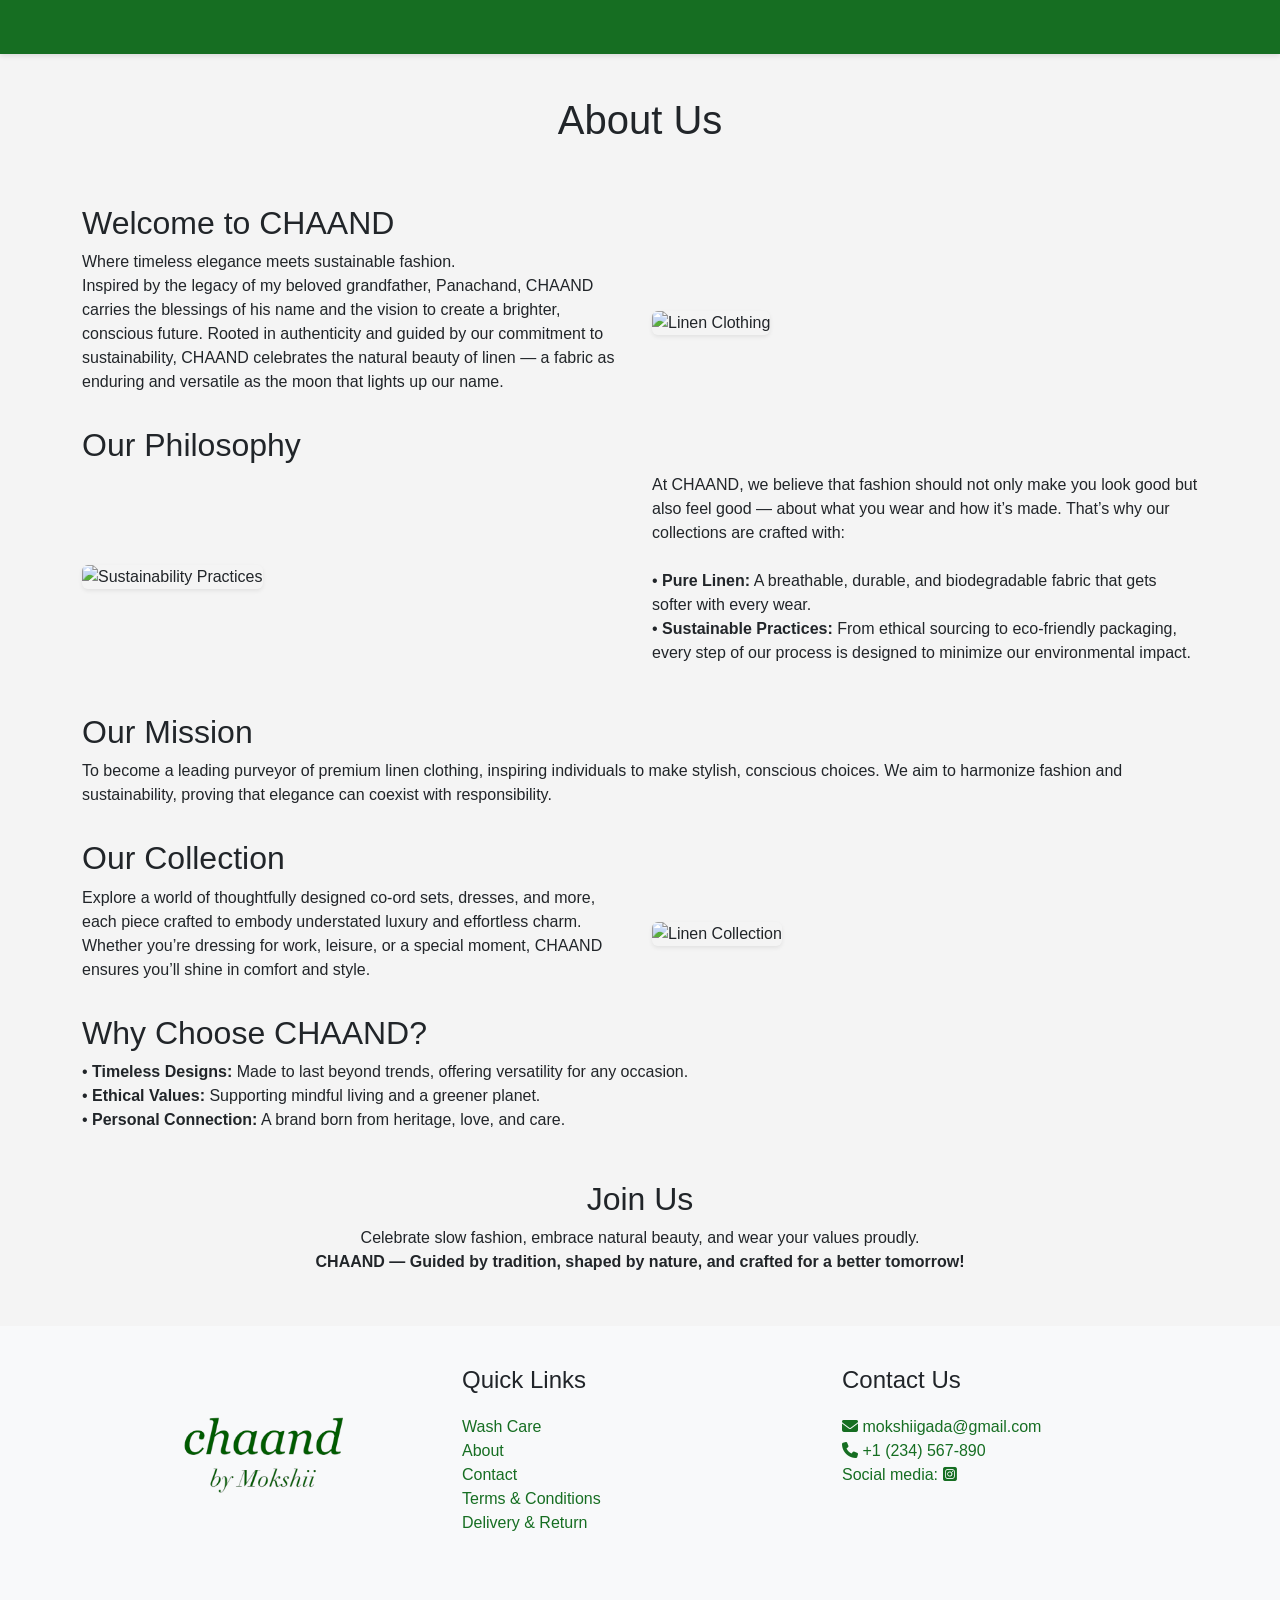
==== about_us.html @ fba2278c "fifteen" ====
<!DOCTYPE html>
<html lang="en">
    <head>
        <meta charset="UTF-8">
        <meta name="viewport" content="width=device-width, initial-scale=1.0">
        <title>Professional Marquee</title>
        <link href="https://stackpath.bootstrapcdn.com/bootstrap/4.5.2/css/bootstrap.min.css" rel="stylesheet">
        <link href="https://cdn.jsdelivr.net/npm/bootstrap@5.3.0/dist/css/bootstrap.min.css" rel="stylesheet">
        <link rel="stylesheet" href="https://cdnjs.cloudflare.com/ajax/libs/font-awesome/6.5.2/css/all.min.css" integrity="sha512-SnH5WK+bZxgPHs44uWIX+LLJAJ9/2PkPKZ5QiAj6Ta86w+fsb2TkcmfRyVX3pBnMFcV7oQPJkl9QevSCWr3W6A==" crossorigin="anonymous" referrerpolicy="no-referrer" />
    <style>
        body {
            margin: 0;
            font-family: 'Arial', sans-serif;
            background-color: #f4f4f4;
        }

        /* Marquee container */
        .marquee-container {
            position: fixed;
            top: 0;
            left: 0;
            width: 100%;
            height: 6vh;
            overflow: hidden;
            background: #166e22; /* Clean white background */
            box-shadow: 0 2px 5px rgba(0, 0, 0, 0.1); /* Subtle shadow for separation */
            display: flex;
            align-items: center;
            justify-content: center;
            z-index: 1000;
        }

        /* Marquee text */
        .marquee-text {
            position: absolute;
            width: 100%;
            text-align: center;
            font-size: 1.3rem;
            font-weight: 500;
            color: #333; /* Neutral, professional color */
            opacity: 0;
            color: #ffffff;
            animation: marquee-animation 8s linear infinite;
            transition: transform 0.3s ease, opacity 0.3s ease;
            display: flex;
            justify-content: center;
            align-items: center;
        }

        /* First marquee animation */
        .marquee-text:nth-child(1) {
            animation-delay: 0s;
        }

        /* Second marquee animation */
        .marquee-text:nth-child(2) {
            animation-delay: 4s;
        }

        /* Fade-in and slide-up animation */
        @keyframes marquee-animation {
            0% { transform: translateY(100%); opacity: 0; }
            15% { transform: translateY(0); opacity: 1; }
            40% { transform: translateY(0); opacity: 1; }
            50% { transform: translateY(-100%); opacity: 0; }
            100% { transform: translateY(-100%); opacity: 0; }
        }

        /* Pause on hover */
        .marquee-container:hover .marquee-text {
            animation-play-state: paused;
        }

        /* Responsive design */
        @media (max-width: 768px) {
            .marquee-text {
                font-size: 1.3rem;
            }
        }

        .footer {
            background-color: #f8f9fa;
            padding: 40px 0;
        }
        .footer h4 {
            margin-bottom: 20px;
        }
        .footer a {
            color: #007bff;
            text-decoration: none;
        }
        .footer a:hover {
            text-decoration: underline;
        }

        .footer a, i, p{
            color: #166e22;
        }
        
        @media(max-width:767px){   
            .footer{
                display: flex;
                align-items: center;
                /* justify-content: center; */
                text-align: center;
            }
        }

        .tnc-h{
            color: #166e22;
        }

    
        /* .about-sub-h{
            color: #166e22;
        } */



    </style>
</head>
<body>
    <!-- Marquee container -->
    <div class="marquee-container">
        <div class="marquee-text">| Linen your way |</div>
        <div class="marquee-text">| Sustainable | Handcrafted | Timeless luxury |</div>
    </div>
    
    <!-- <div style="height: 80vh; width: 100%;"></div> -->























    <main class="container-fluid my-5">
    <section class="container">

        <h1 class="text-center py-5 tncc">About Us</h1>

        <section class="mb-4 py-1">
            <h2 class="about-sub-h">Welcome to CHAAND</h2>
            <div class="row align-items-center">
                <div class="col-md-6">
                    <div>Where timeless elegance meets sustainable fashion.</div>
                    <div>Inspired by the legacy of my beloved grandfather, Panachand, CHAAND carries the blessings of his name and the vision to create a brighter, conscious future. Rooted in authenticity and guided by our commitment to sustainability, CHAAND celebrates the natural beauty of linen — a fabric as enduring and versatile as the moon that lights up our name.</div>
                </div>
                <div class="col-md-6">
                    <img src="images/footer_log.png" alt="Linen Clothing" class="img-fluid rounded shadow-sm">
                </div>
            </div>
        </section>

        <section class="mb-4 py-1">
            <h2 class="about-sub-h">Our Philosophy</h2>
            <div class="row align-items-center">
                <div class="col-md-6 order-md-2">
                    <div>At CHAAND, we believe that fashion should not only make you look good but also feel good — about what you wear and how it’s made. That’s why our collections are crafted with:</div>
                    <ul class="list-unstyled tnc"><br>
                        <li>&bull; <strong>Pure Linen:</strong> A breathable, durable, and biodegradable fabric that gets softer with every wear.</li>
                        <li>&bull; <strong>Sustainable Practices:</strong> From ethical sourcing to eco-friendly packaging, every step of our process is designed to minimize our environmental impact.</li>
                    </ul>
                </div>
                <div class="col-md-6 order-md-1">
                    <img src="images/footer_lgo.png" alt="Sustainability Practices" class="img-fluid rounded shadow-sm">
                </div>
            </div>
        </section>

        <section class="mb-4 py-1">
            <h2 class="about-sub-h">Our Mission</h2>
            <div>To become a leading purveyor of premium linen clothing, inspiring individuals to make stylish, conscious choices. We aim to harmonize fashion and sustainability, proving that elegance can coexist with responsibility.</div>
        </section>

        <section class="mb-4 py-1">
            <h2 class="about-sub-h">Our Collection</h2>
            <div class="row align-items-center">
                <div class="col-md-6">
                    <div>Explore a world of thoughtfully designed co-ord sets, dresses, and more, each piece crafted to embody understated luxury and effortless charm. Whether you’re dressing for work, leisure, or a special moment, CHAAND ensures you’ll shine in comfort and style.</div>
                </div>
                <div class="col-md-6">
                    <img src="images/footer_ogo.png" alt="Linen Collection" class="img-fluid rounded shadow-sm">
                </div>
            </div>
        </section>

        <section class="mb-4 py-1">
            <h2 class="about-sub-h">Why Choose CHAAND?</h2>
            <ul class="list-unstyled tnc">
                <li>&bull; <strong>Timeless Designs:</strong> Made to last beyond trends, offering versatility for any occasion.</li>
                <li>&bull; <strong>Ethical Values:</strong> Supporting mindful living and a greener planet.</li>
                <li>&bull; <strong>Personal Connection:</strong> A brand born from heritage, love, and care.</li>
            </ul>
        </section>

        <section class="mb-4 py-1 text-center">
            <h2 class="about-sub-h">Join Us</h2>
            <div>Celebrate slow fashion, embrace natural beauty, and wear your values proudly.</div>
            <div class="fw-bold">CHAAND — Guided by tradition, shaped by nature, and crafted for a better tomorrow!</div>
        </section>
    </section>
</main>


    <script src="https://cdn.jsdelivr.net/npm/bootstrap@5.3.0/dist/js/bootstrap.bundle.min.js"></script>






















    <footer class="footer">
        <div class="container">
            <div class="row">
                <!-- Section 1: Logo -->
                <div class="col-md-4 text-center text-md-left mb-4" style="align-self: center;">
                    <img src="images/footer_logo.png" alt="Brand Logo" class="img-fluid" style="max-width: 200px; align-items:center ; ">
                    <!-- <p>Linen your way</p> -->
                </div>

                <!-- Section 2: Quick Links -->
                <div class="col-md-4 mb-4">
                    <h4>Quick Links</h4>
                    <ul class="list-unstyled">
                        <li><a href="/wash-care">Wash Care</a></li>
                        <li><a href="/about">About</a></li>
                        <li><a href="/contact">Contact</a></li>
                        <li><a href="/terms">Terms & Conditions</a></li>
                        <li><a href="/delivery-return">Delivery & Return</a></li>
                    </ul>
                </div>

                <!-- Section 3: Contact Information -->
                <div class="col-md-4 mb-4 f-sec-3">
                    <h4>Contact Us</h4>
                    <ul class="list-unstyled">
                        <li><a href="mailto:your-email@example.com"><i class="fa-solid fa-envelope"></i> mokshiigada@gmail.com</a></li>
                        <li><a href="tel:+1234567890"><i class="fa-solid fa-phone"></i> +1 (234) 567-890</a></li>
                        <li><p>Social media: <a href="https://www.instagram.com/chaandbymokshii?igsh=dm93OHhjeDJ2b2Zz" target="_blank"><i class="fa-brands fa-square-instagram"></i></a></p></li>
                    </ul>
                </div>
            </div>
        </div>
    </footer>

    <!-- <script src="https://code.jquery.com/jquery-3.5.1.slim.min.js"></script> -->
    <script src="https://cdn.jsdelivr.net/npm/@popperjs/core@2.9.2/dist/umd/popper.min.js"></script>
    <script src="https://stackpath.bootstrapcdn.com/bootstrap/4.5.2/js/bootstrap.min.js"></script>

    <script>
        // Pause animation on hover for better interactivity
        const marqueeContainer = document.querySelector('.marquee-container');
        const marqueeTexts = document.querySelectorAll('.marquee-text');

        marqueeContainer.addEventListener('mouseenter', () => {
            marqueeTexts.forEach(text => {
                text.style.animationPlayState = 'paused';
            });
        });

        marqueeContainer.addEventListener('mouseleave', () => {
            marqueeTexts.forEach(text => {
                text.style.animationPlayState = 'running';
            });
        });
    </script>
</body>
</html>
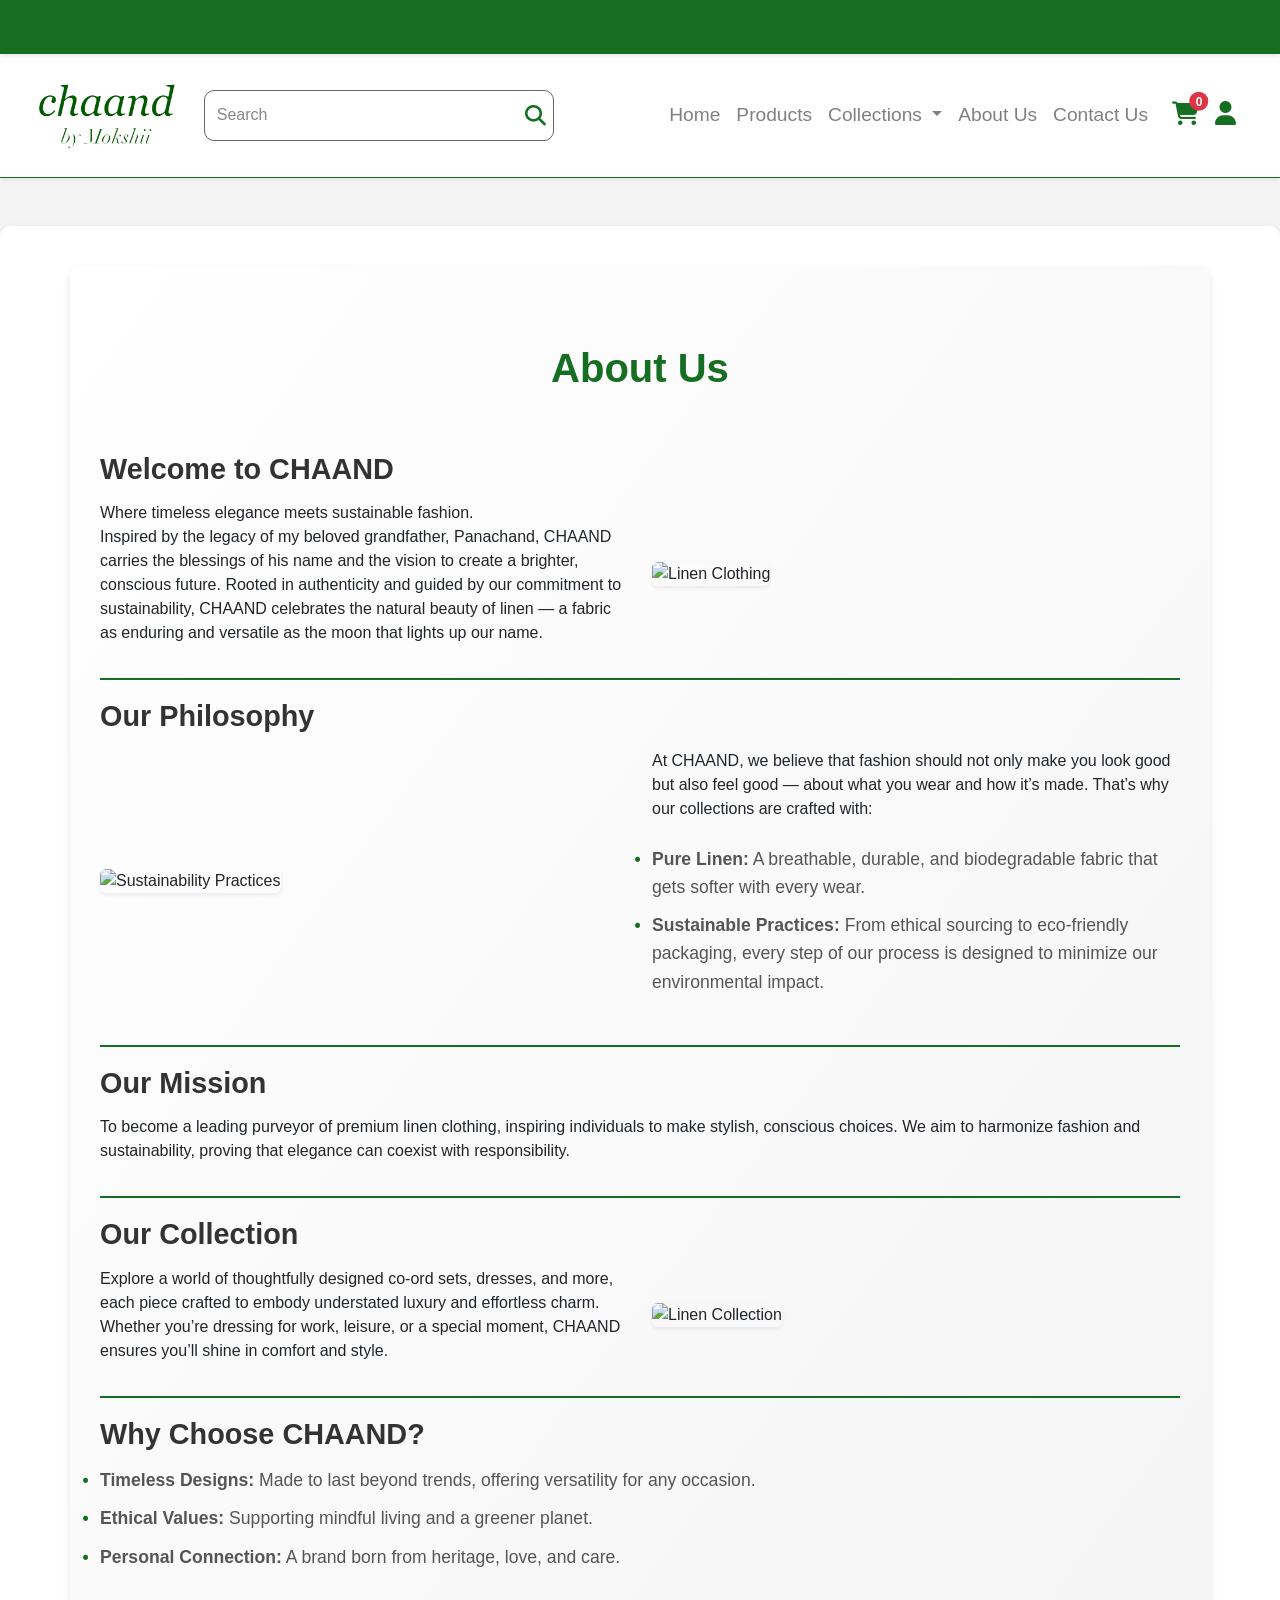
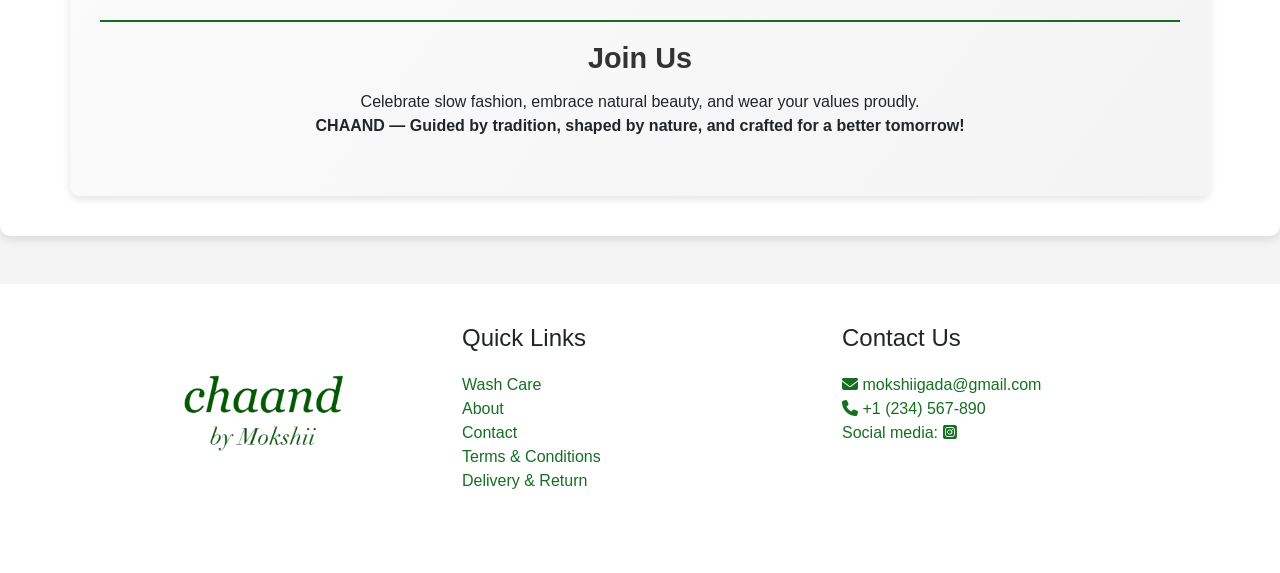
==== commit 209f45c5: "seventeen" ====
--- a/about_us.html
+++ b/about_us.html
@@ -3,121 +3,13 @@
     <head>
         <meta charset="UTF-8">
         <meta name="viewport" content="width=device-width, initial-scale=1.0">
-        <title>Professional Marquee</title>
+        <title>About Us</title>
         <link href="https://stackpath.bootstrapcdn.com/bootstrap/4.5.2/css/bootstrap.min.css" rel="stylesheet">
         <link href="https://cdn.jsdelivr.net/npm/bootstrap@5.3.0/dist/css/bootstrap.min.css" rel="stylesheet">
         <link rel="stylesheet" href="https://cdnjs.cloudflare.com/ajax/libs/font-awesome/6.5.2/css/all.min.css" integrity="sha512-SnH5WK+bZxgPHs44uWIX+LLJAJ9/2PkPKZ5QiAj6Ta86w+fsb2TkcmfRyVX3pBnMFcV7oQPJkl9QevSCWr3W6A==" crossorigin="anonymous" referrerpolicy="no-referrer" />
-    <style>
-        body {
-            margin: 0;
-            font-family: 'Arial', sans-serif;
-            background-color: #f4f4f4;
-        }
-
-        /* Marquee container */
-        .marquee-container {
-            position: fixed;
-            top: 0;
-            left: 0;
-            width: 100%;
-            height: 6vh;
-            overflow: hidden;
-            background: #166e22; /* Clean white background */
-            box-shadow: 0 2px 5px rgba(0, 0, 0, 0.1); /* Subtle shadow for separation */
-            display: flex;
-            align-items: center;
-            justify-content: center;
-            z-index: 1000;
-        }
-
-        /* Marquee text */
-        .marquee-text {
-            position: absolute;
-            width: 100%;
-            text-align: center;
-            font-size: 1.3rem;
-            font-weight: 500;
-            color: #333; /* Neutral, professional color */
-            opacity: 0;
-            color: #ffffff;
-            animation: marquee-animation 8s linear infinite;
-            transition: transform 0.3s ease, opacity 0.3s ease;
-            display: flex;
-            justify-content: center;
-            align-items: center;
-        }
-
-        /* First marquee animation */
-        .marquee-text:nth-child(1) {
-            animation-delay: 0s;
-        }
-
-        /* Second marquee animation */
-        .marquee-text:nth-child(2) {
-            animation-delay: 4s;
-        }
-
-        /* Fade-in and slide-up animation */
-        @keyframes marquee-animation {
-            0% { transform: translateY(100%); opacity: 0; }
-            15% { transform: translateY(0); opacity: 1; }
-            40% { transform: translateY(0); opacity: 1; }
-            50% { transform: translateY(-100%); opacity: 0; }
-            100% { transform: translateY(-100%); opacity: 0; }
-        }
-
-        /* Pause on hover */
-        .marquee-container:hover .marquee-text {
-            animation-play-state: paused;
-        }
-
-        /* Responsive design */
-        @media (max-width: 768px) {
-            .marquee-text {
-                font-size: 1.3rem;
-            }
-        }
-
-        .footer {
-            background-color: #f8f9fa;
-            padding: 40px 0;
-        }
-        .footer h4 {
-            margin-bottom: 20px;
-        }
-        .footer a {
-            color: #007bff;
-            text-decoration: none;
-        }
-        .footer a:hover {
-            text-decoration: underline;
-        }
-
-        .footer a, i, p{
-            color: #166e22;
-        }
-        
-        @media(max-width:767px){   
-            .footer{
-                display: flex;
-                align-items: center;
-                /* justify-content: center; */
-                text-align: center;
-            }
-        }
-
-        .tnc-h{
-            color: #166e22;
-        }
-
-    
-        /* .about-sub-h{
-            color: #166e22;
-        } */
-
-
-
-    </style>
+
+        <link rel="stylesheet" href="./CSS/about_us.css">
+
 </head>
 <body>
     <!-- Marquee container -->
@@ -125,121 +17,155 @@
         <div class="marquee-text">| Linen your way |</div>
         <div class="marquee-text">| Sustainable | Handcrafted | Timeless luxury |</div>
     </div>
-    
-    <!-- <div style="height: 80vh; width: 100%;"></div> -->
-
-
-
-
-
-
-
-
-
-
-
-
-
-
-
-
-
-
-
-
-
-
-
-    <main class="container-fluid my-5">
-    <section class="container">
-
-        <h1 class="text-center py-5 tncc">About Us</h1>
-
-        <section class="mb-4 py-1">
-            <h2 class="about-sub-h">Welcome to CHAAND</h2>
-            <div class="row align-items-center">
-                <div class="col-md-6">
-                    <div>Where timeless elegance meets sustainable fashion.</div>
-                    <div>Inspired by the legacy of my beloved grandfather, Panachand, CHAAND carries the blessings of his name and the vision to create a brighter, conscious future. Rooted in authenticity and guided by our commitment to sustainability, CHAAND celebrates the natural beauty of linen — a fabric as enduring and versatile as the moon that lights up our name.</div>
-                </div>
-                <div class="col-md-6">
-                    <img src="images/footer_log.png" alt="Linen Clothing" class="img-fluid rounded shadow-sm">
-                </div>
-            </div>
+
+    <nav class="navbar navbar-expand-lg navbar-light bg-white p-3 fs-6 align-items-center shadow-sm">
+        <div class="container-fluid d-flex align-items-center">
+            <a class="navbar-brand" href="#">
+                <img class="logo_img" src="./images/logo b.png" alt="logo">
+            </a>
+        
+            <div class="search_box_container me-auto">
+                <div class="search_box position-relative">
+                    <input type="text" name="search" id="search" placeholder=" " required>
+                    <label for="search" class="floating_label">Search</label>
+                    <i class="fa fa-search position-absolute end-0 me-2"></i>
+                </div>
+            </div>
+        
+            <button class="navbar-toggler order-3" type="button" data-bs-toggle="collapse" data-bs-target="#navbarContent" aria-controls="navbarContent" aria-expanded="false" aria-label="Toggle navigation">
+                <span class="navbar-toggler-icon"></span>
+            </button>
+        
+            <div class="collapse navbar-collapse content_bar order-2" id="navbarContent">
+                <ul class="navbar-nav ms-auto mb-2 mb-lg-0">
+                    <li class="nav-item">
+                        <a class="nav-link" href="#">Home</a>
+                    </li>
+                    <li class="nav-item">
+                        <a class="nav-link" href="#">Products</a>
+                    </li>
+                    <li class="nav-item dropdown">
+                        <a class="nav-link dropdown-toggle" href="#" id="collectionsDropdown" role="button" data-bs-toggle="dropdown" aria-expanded="false">
+                            Collections
+                        </a>
+                        <ul class="dropdown-menu" aria-labelledby="collectionsDropdown">
+                            <li><a class="dropdown-item" href="#">Collection Padma</a></li>
+                        </ul>
+                    </li>
+                    <li class="nav-item">
+                        <a class="nav-link" href="#">About Us</a>
+                    </li>
+                    <li class="nav-item">
+                        <a class="nav-link" href="#">Contact Us</a>
+                    </li>
+                </ul>
+            </div>
+        
+            <!-- desktop view -->
+            <div class="icon-bar d-none d-lg-flex align-items-center ms-lg-3 order-2">
+                <a href="/cart" class="nav-link position-relative me-3">
+                    <i class="fa fa-shopping-cart"></i>
+                    <span class="position-absolute top-0 start-100 translate-middle badge rounded-pill bg-danger">0</span>
+                </a>
+                <a href="/account" class="nav-link">
+                    <i class="fa fa-user"></i>
+                </a>
+            </div>
+        
+            <!-- mobile view -->
+            <div class="icon-bar d-flex d-lg-none align-items-center order-1 ms-auto">
+                <a href="/cart" class="nav-link position-relative me-3">
+                    <i class="fa fa-shopping-cart"></i>
+                    <span class="position-absolute top-0 start-100 translate-middle badge rounded-pill bg-danger">0</span>
+                </a>
+                <a href="/account" class="nav-link">
+                    <i class="fa fa-user"></i>
+                </a>
+            </div>
+        </div>
+        
+    </nav>
+
+    <main class="container-fluid my-5 container-main">
+        <section class="container container-tnc">
+
+            <h1 class="text-center py-5 tncc">About Us</h1>
+
+            <section class="mb-4 py-1">
+                <h2 class="about-sub-h">Welcome to CHAAND</h2>
+                <div class="row align-items-center">
+                    <div class="col-md-6">
+                        <div>Where timeless elegance meets sustainable fashion.</div>
+                        <div>Inspired by the legacy of my beloved grandfather, Panachand, CHAAND carries the blessings of his name and the vision to create a brighter, conscious future. Rooted in authenticity and guided by our commitment to sustainability, CHAAND celebrates the natural beauty of linen — a fabric as enduring and versatile as the moon that lights up our name.</div>
+                    </div>
+                    <div class="col-md-6">
+                        <img src="images/footer_log.png" alt="Linen Clothing" class="img-fluid rounded shadow-sm">
+                    </div>
+                </div>
+            </section>
+
+            <h2 class="tnc-h"></h2>
+
+            <section class="mb-4 py-1">
+                <h2 class="about-sub-h">Our Philosophy</h2>
+                <div class="row align-items-center">
+                    <div class="col-md-6 order-md-2">
+                        <div>At CHAAND, we believe that fashion should not only make you look good but also feel good — about what you wear and how it’s made. That’s why our collections are crafted with:</div>
+                        <ul class="list-unstyled tnc"><br>
+                            <li><strong>Pure Linen:</strong> A breathable, durable, and biodegradable fabric that gets softer with every wear.</li>
+                            <li><strong>Sustainable Practices:</strong> From ethical sourcing to eco-friendly packaging, every step of our process is designed to minimize our environmental impact.</li>
+                        </ul>
+                    </div>
+                    <div class="col-md-6 order-md-1">
+                        <img src="images/footer_lgo.png" alt="Sustainability Practices" class="img-fluid rounded shadow-sm">
+                    </div>
+                </div>
+            </section>
+
+            <h2 class="tnc-h"></h2>
+
+            <section class="mb-4 py-1">
+                <h2 class="about-sub-h">Our Mission</h2>
+                <div>To become a leading purveyor of premium linen clothing, inspiring individuals to make stylish, conscious choices. We aim to harmonize fashion and sustainability, proving that elegance can coexist with responsibility.</div>
+            </section>
+
+            <h2 class="tnc-h"></h2>
+
+            <section class="mb-4 py-1">
+                <h2 class="about-sub-h">Our Collection</h2>
+                <div class="row align-items-center">
+                    <div class="col-md-6">
+                        <div>Explore a world of thoughtfully designed co-ord sets, dresses, and more, each piece crafted to embody understated luxury and effortless charm. Whether you’re dressing for work, leisure, or a special moment, CHAAND ensures you’ll shine in comfort and style.</div>
+                    </div>
+                    <div class="col-md-6">
+                        <img src="images/footer_ogo.png" alt="Linen Collection" class="img-fluid rounded shadow-sm">
+                    </div>
+                </div>
+            </section>
+
+            <h2 class="tnc-h"></h2>
+
+            <section class="mb-4 py-1">
+                <h2 class="about-sub-h">Why Choose CHAAND?</h2>
+                <ul class="list-unstyled tnc">
+                    <li><strong>Timeless Designs:</strong> Made to last beyond trends, offering versatility for any occasion.</li>
+                    <li><strong>Ethical Values:</strong> Supporting mindful living and a greener planet.</li>
+                    <li><strong>Personal Connection:</strong> A brand born from heritage, love, and care.</li>
+                </ul>
+            </section>
+
+            <h2 class="tnc-h"></h2>
+
+            <section class="mb-4 py-1 text-center">
+                <h2 class="about-sub-h">Join Us</h2>
+                <div>Celebrate slow fashion, embrace natural beauty, and wear your values proudly.</div>
+                <div class="fw-bold">CHAAND — Guided by tradition, shaped by nature, and crafted for a better tomorrow!</div>
+            </section>
         </section>
-
-        <section class="mb-4 py-1">
-            <h2 class="about-sub-h">Our Philosophy</h2>
-            <div class="row align-items-center">
-                <div class="col-md-6 order-md-2">
-                    <div>At CHAAND, we believe that fashion should not only make you look good but also feel good — about what you wear and how it’s made. That’s why our collections are crafted with:</div>
-                    <ul class="list-unstyled tnc"><br>
-                        <li>&bull; <strong>Pure Linen:</strong> A breathable, durable, and biodegradable fabric that gets softer with every wear.</li>
-                        <li>&bull; <strong>Sustainable Practices:</strong> From ethical sourcing to eco-friendly packaging, every step of our process is designed to minimize our environmental impact.</li>
-                    </ul>
-                </div>
-                <div class="col-md-6 order-md-1">
-                    <img src="images/footer_lgo.png" alt="Sustainability Practices" class="img-fluid rounded shadow-sm">
-                </div>
-            </div>
-        </section>
-
-        <section class="mb-4 py-1">
-            <h2 class="about-sub-h">Our Mission</h2>
-            <div>To become a leading purveyor of premium linen clothing, inspiring individuals to make stylish, conscious choices. We aim to harmonize fashion and sustainability, proving that elegance can coexist with responsibility.</div>
-        </section>
-
-        <section class="mb-4 py-1">
-            <h2 class="about-sub-h">Our Collection</h2>
-            <div class="row align-items-center">
-                <div class="col-md-6">
-                    <div>Explore a world of thoughtfully designed co-ord sets, dresses, and more, each piece crafted to embody understated luxury and effortless charm. Whether you’re dressing for work, leisure, or a special moment, CHAAND ensures you’ll shine in comfort and style.</div>
-                </div>
-                <div class="col-md-6">
-                    <img src="images/footer_ogo.png" alt="Linen Collection" class="img-fluid rounded shadow-sm">
-                </div>
-            </div>
-        </section>
-
-        <section class="mb-4 py-1">
-            <h2 class="about-sub-h">Why Choose CHAAND?</h2>
-            <ul class="list-unstyled tnc">
-                <li>&bull; <strong>Timeless Designs:</strong> Made to last beyond trends, offering versatility for any occasion.</li>
-                <li>&bull; <strong>Ethical Values:</strong> Supporting mindful living and a greener planet.</li>
-                <li>&bull; <strong>Personal Connection:</strong> A brand born from heritage, love, and care.</li>
-            </ul>
-        </section>
-
-        <section class="mb-4 py-1 text-center">
-            <h2 class="about-sub-h">Join Us</h2>
-            <div>Celebrate slow fashion, embrace natural beauty, and wear your values proudly.</div>
-            <div class="fw-bold">CHAAND — Guided by tradition, shaped by nature, and crafted for a better tomorrow!</div>
-        </section>
-    </section>
-</main>
+    </main>
 
 
     <script src="https://cdn.jsdelivr.net/npm/bootstrap@5.3.0/dist/js/bootstrap.bundle.min.js"></script>
-
-
-
-
-
-
-
-
-
-
-
-
-
-
-
-
-
-
-
-
 
 
     <footer class="footer">
--- a/CSS/about_us.css
+++ b/CSS/about_us.css
@@ -0,0 +1,292 @@
+body {
+    margin: 0;
+    font-family: 'Arial', sans-serif;
+    background-color: #f4f4f4;
+}
+
+/* Marquee */
+.marquee-container {
+    position: fixed;
+    top: 0;
+    left: 0;
+    width: 100%;
+    height: 6vh;
+    overflow: hidden;
+    background: #166e22;
+    box-shadow: 0 2px 5px rgba(0, 0, 0, 0.1);
+    display: flex;
+    align-items: center;
+    justify-content: center;
+    z-index: 1000;
+}
+
+.marquee-text {
+    position: absolute;
+    width: 100%;
+    text-align: center;
+    font-size: 1.3rem;
+    font-weight: 500;
+    color: #ffffff;
+    opacity: 0;
+    animation: marquee-animation 8s linear infinite;
+    transition: transform 0.3s ease, opacity 0.3s ease;
+    display: flex;
+    justify-content: center;
+    align-items: center;
+}
+
+.marquee-text:nth-child(1) {
+    animation-delay: 0s;
+}
+
+.marquee-text:nth-child(2) {
+    animation-delay: 4s;
+}
+
+@keyframes marquee-animation {
+    0% { transform: translateY(100%); opacity: 0; }
+    15% { transform: translateY(0); opacity: 1; }
+    40% { transform: translateY(0); opacity: 1; }
+    50% { transform: translateY(-100%); opacity: 0; }
+    100% { transform: translateY(-100%); opacity: 0; }
+}
+
+.marquee-container:hover .marquee-text {
+    animation-play-state: paused;
+}
+
+@media (max-width: 768px) {
+    .marquee-container {
+        height: 4.3vh;
+    }
+    .marquee-text {
+        font-size: 1rem;
+    }
+}
+
+/* Navbar */
+.navbar {
+    margin-top: 6vh;
+    border-bottom: 1px solid #166e22;
+    display: flex;
+    justify-content: space-between;
+    align-items: center;
+}
+
+.navbar-nav li a {
+    font-size: larger;
+}
+
+.logo_img {
+    width: 10rem;
+    height: auto;
+}
+
+.search_box_container {
+    flex-grow: 1;
+    display: flex;
+    justify-content: flex-end;
+    margin-right: auto;
+}
+
+.search_box {
+    width: 100%;
+    max-width: 400px;
+    position: relative;
+    display: flex;
+    align-items: center;
+}
+
+.search_box input {
+    all: unset;
+    padding: 0.8rem 0.5rem;
+    width: 100%;
+    border: 1px solid #666;
+    border-radius: 10px;
+    padding-right: 2rem;
+    transition: border-color 0.3s ease;
+}
+
+.search_box input:focus,
+.search_box input:hover {
+    border-color: #166e22;
+    outline: none;
+}
+
+.floating_label {
+    position: absolute;
+    top: 50%;
+    left: 0.8rem;
+    transform: translateY(-50%);
+    color: #888;
+    font-size: 1rem;
+    transition: all 0.3s ease;
+    pointer-events: none;
+}
+
+.search_box input:focus ~ .floating_label,
+.search_box input:not(:placeholder-shown) ~ .floating_label {
+    top: -0.25rem;
+    left: 0.6rem;
+    font-size: 1rem;
+    color: #166e22;
+    background: #fff;
+    padding-inline: 0.2rem;
+}
+
+.search_box i {
+    position: absolute;
+    right: 10px;
+    color: #166e22;
+    font-size: 1.3rem;
+    pointer-events: none;
+}
+
+.icon-bar {
+    display: flex;
+    align-items: center;
+    justify-content: center;
+    margin-right: 0.5rem;
+}
+
+.icon-bar a {
+    text-decoration: none;
+    margin-right: 0.5rem;
+}
+
+.icon-bar i {
+    font-size: 1.5rem;
+    color: #166e22;
+}
+
+.icon-bar .badge {
+    font-size: 0.75rem;
+    padding: 0.2rem 0.4rem;
+}
+
+@media (max-width: 768px) {
+    .logo_img {
+        width: 7rem;
+    }
+
+    .navbar {
+        margin-top: 4.3vh;
+    }
+    .search_box_container {
+        max-width: 100%;
+        margin-right: 0;
+    }
+}
+
+@media (max-width: 991.98px) {
+    .navbar-nav .nav-item.d-none {
+        display: none !important;
+    }
+    .search-bar {
+        display: none;
+    }
+}
+
+/* main section */
+.container-main {
+    padding: 40px;
+    background: #fff;
+    border-radius: 10px;
+    box-shadow: 0 4px 10px rgba(0, 0, 0, 0.1);
+}
+
+.container-tnc {
+    border-radius: 10px;
+    box-shadow: 0 4px 8px rgba(0, 0, 0, 0.1);
+    padding: 30px;
+    background: linear-gradient(to bottom right, #ffffff, #f4f4f4);
+}
+
+.container-tnc h1 {
+    font-size: 2.5rem;
+    font-weight: 700;
+    color: #166e22;
+}
+
+.container-tnc h2 {
+    font-size: 1.8rem;
+    font-weight: 600;
+    color: #333;
+    margin-bottom: 15px;
+}
+
+.container-tnc ul {
+    list-style-type: none;
+    padding-left: 0;
+}
+
+.container-tnc ul li {
+    margin-bottom: 10px;
+    font-size: 1.1rem;
+    line-height: 1.6;
+    color: #555;
+}
+
+.container-tnc ul li::before {
+    content: "\2022";
+    color: #166e22;
+    font-weight: bold;
+    display: inline-block;
+    width: 1em;
+    margin-left: -1em;
+}
+
+.tnc-h {
+    color: #166e22;
+    border-bottom: 2px solid #166e22;
+    padding-bottom: 5px;
+}
+
+@media (max-width: 768px) {
+    .container-tnc {
+        padding: 20px;
+    }
+
+    .container-tnc h1 {
+        font-size: 2rem;
+    }
+
+    .container-tnc h2 {
+        font-size: 1.5rem;
+    }
+
+    .container-main {
+        padding: 20px;
+    }
+}
+
+
+/* Footer */
+.footer {
+    background-color: white;
+    padding: 40px 0;
+}
+
+.footer h4 {
+    margin-bottom: 20px;
+}
+
+.footer a {
+    text-decoration: none;
+}
+
+.footer a:hover {
+    text-decoration: underline;
+}
+
+.footer a, i, p {
+    color: #166e22;
+}
+
+@media (max-width: 767px) {
+    .footer {
+        display: flex;
+        align-items: center;
+        text-align: center;
+    }
+}
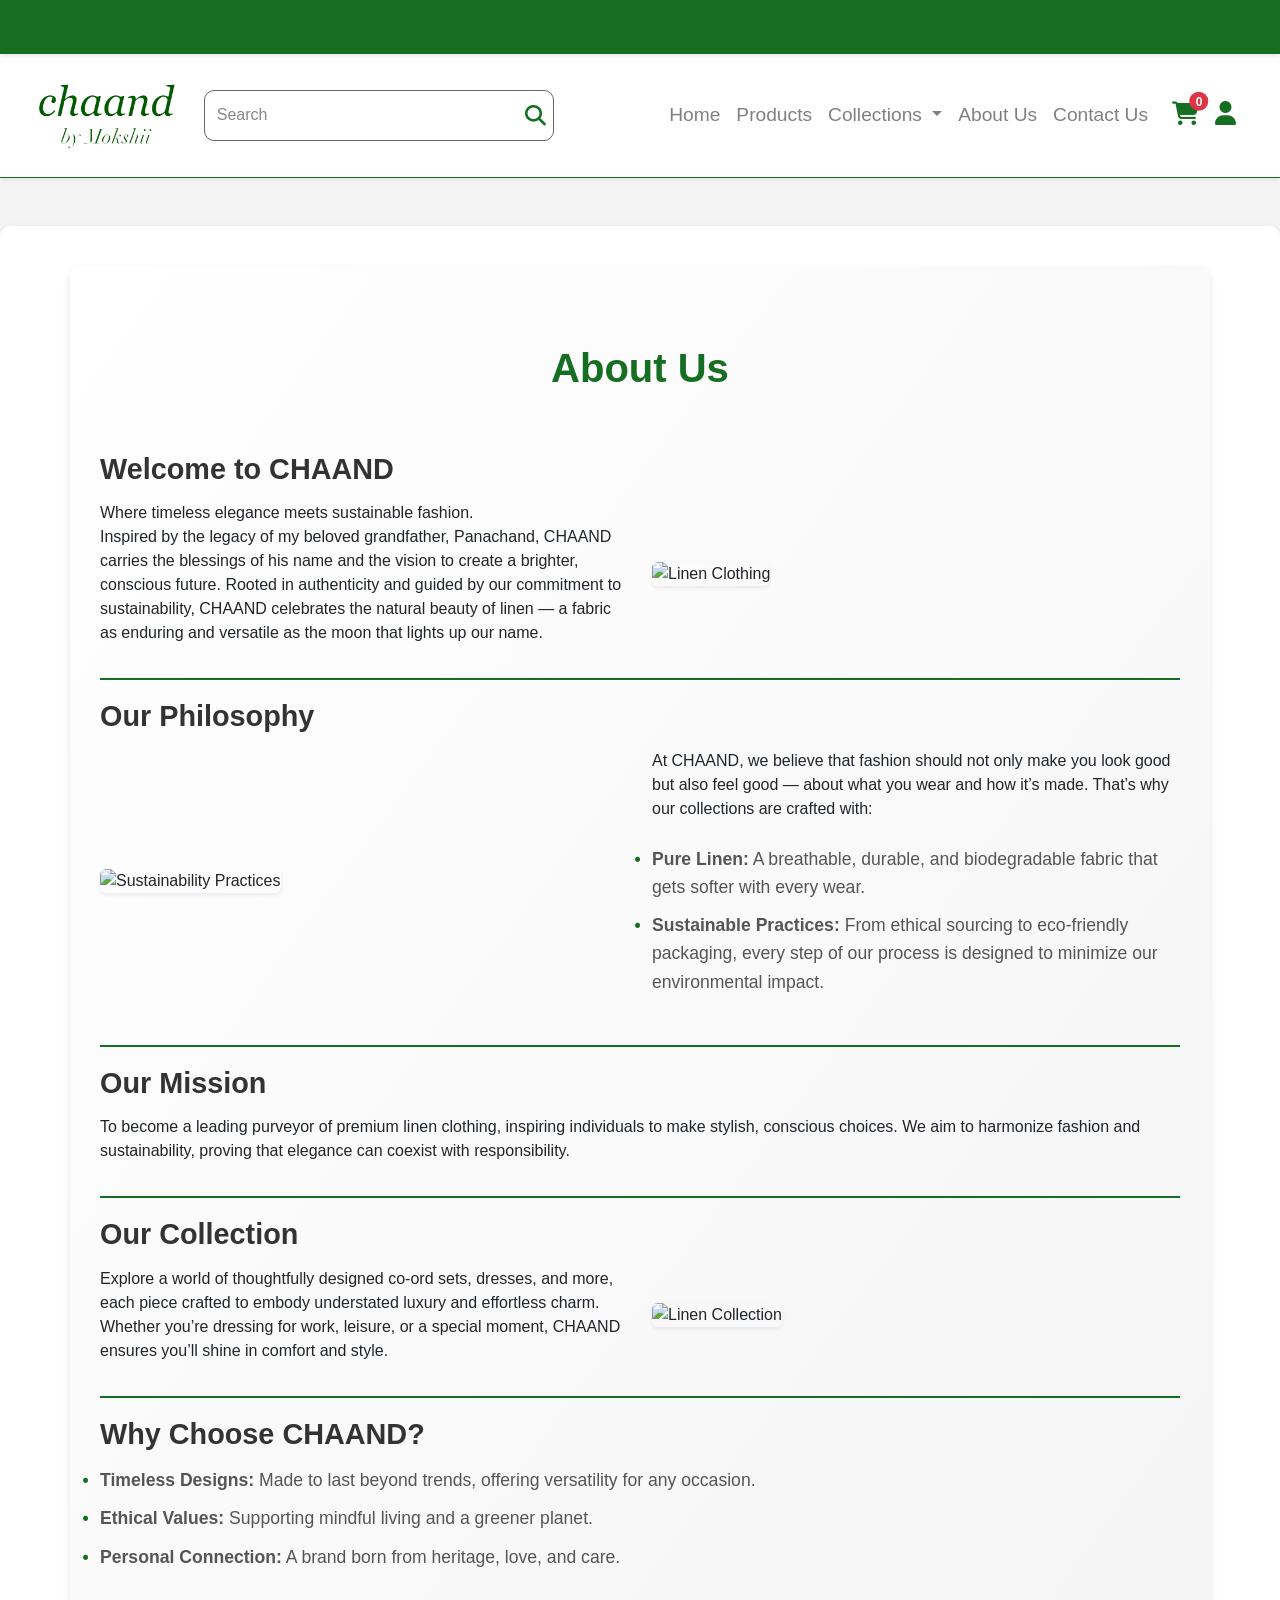
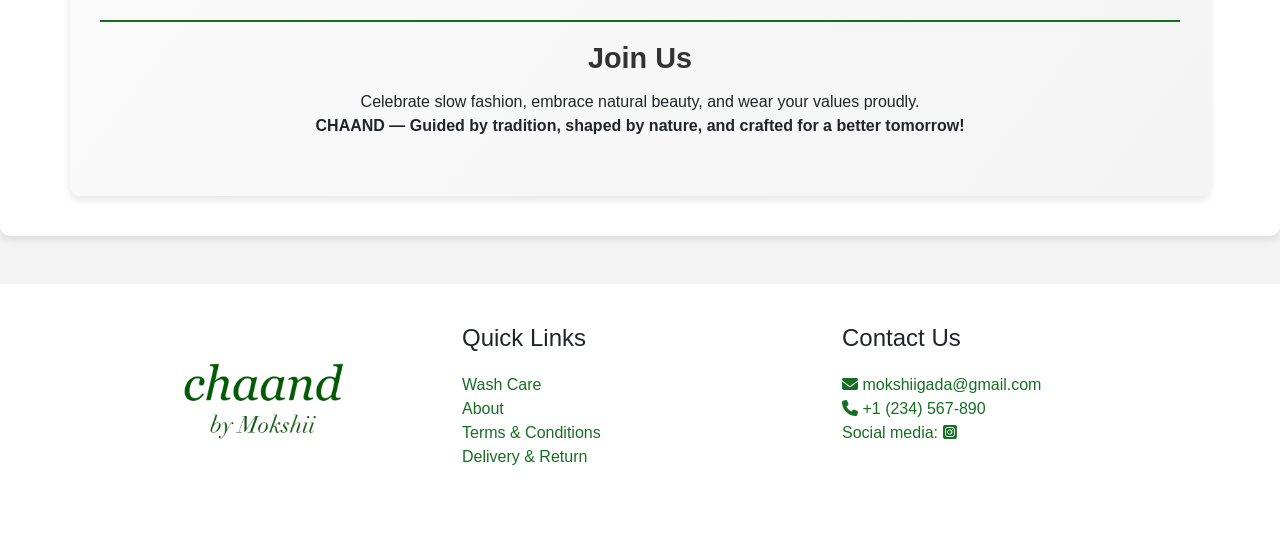
==== commit 5c9e65ba: "eighteen" ====
--- a/about_us.html
+++ b/about_us.html
@@ -181,11 +181,10 @@
                 <div class="col-md-4 mb-4">
                     <h4>Quick Links</h4>
                     <ul class="list-unstyled">
-                        <li><a href="/wash-care">Wash Care</a></li>
-                        <li><a href="/about">About</a></li>
-                        <li><a href="/contact">Contact</a></li>
-                        <li><a href="/terms">Terms & Conditions</a></li>
-                        <li><a href="/delivery-return">Delivery & Return</a></li>
+                        <li><a href="wash_care.html">Wash Care</a></li>
+                        <li><a href="#">About</a></li>
+                        <li><a href="terms_and_conditions.html">Terms & Conditions</a></li>
+                        <li><a href="delivery_and_return_policy.html">Delivery & Return</a></li>
                     </ul>
                 </div>
 
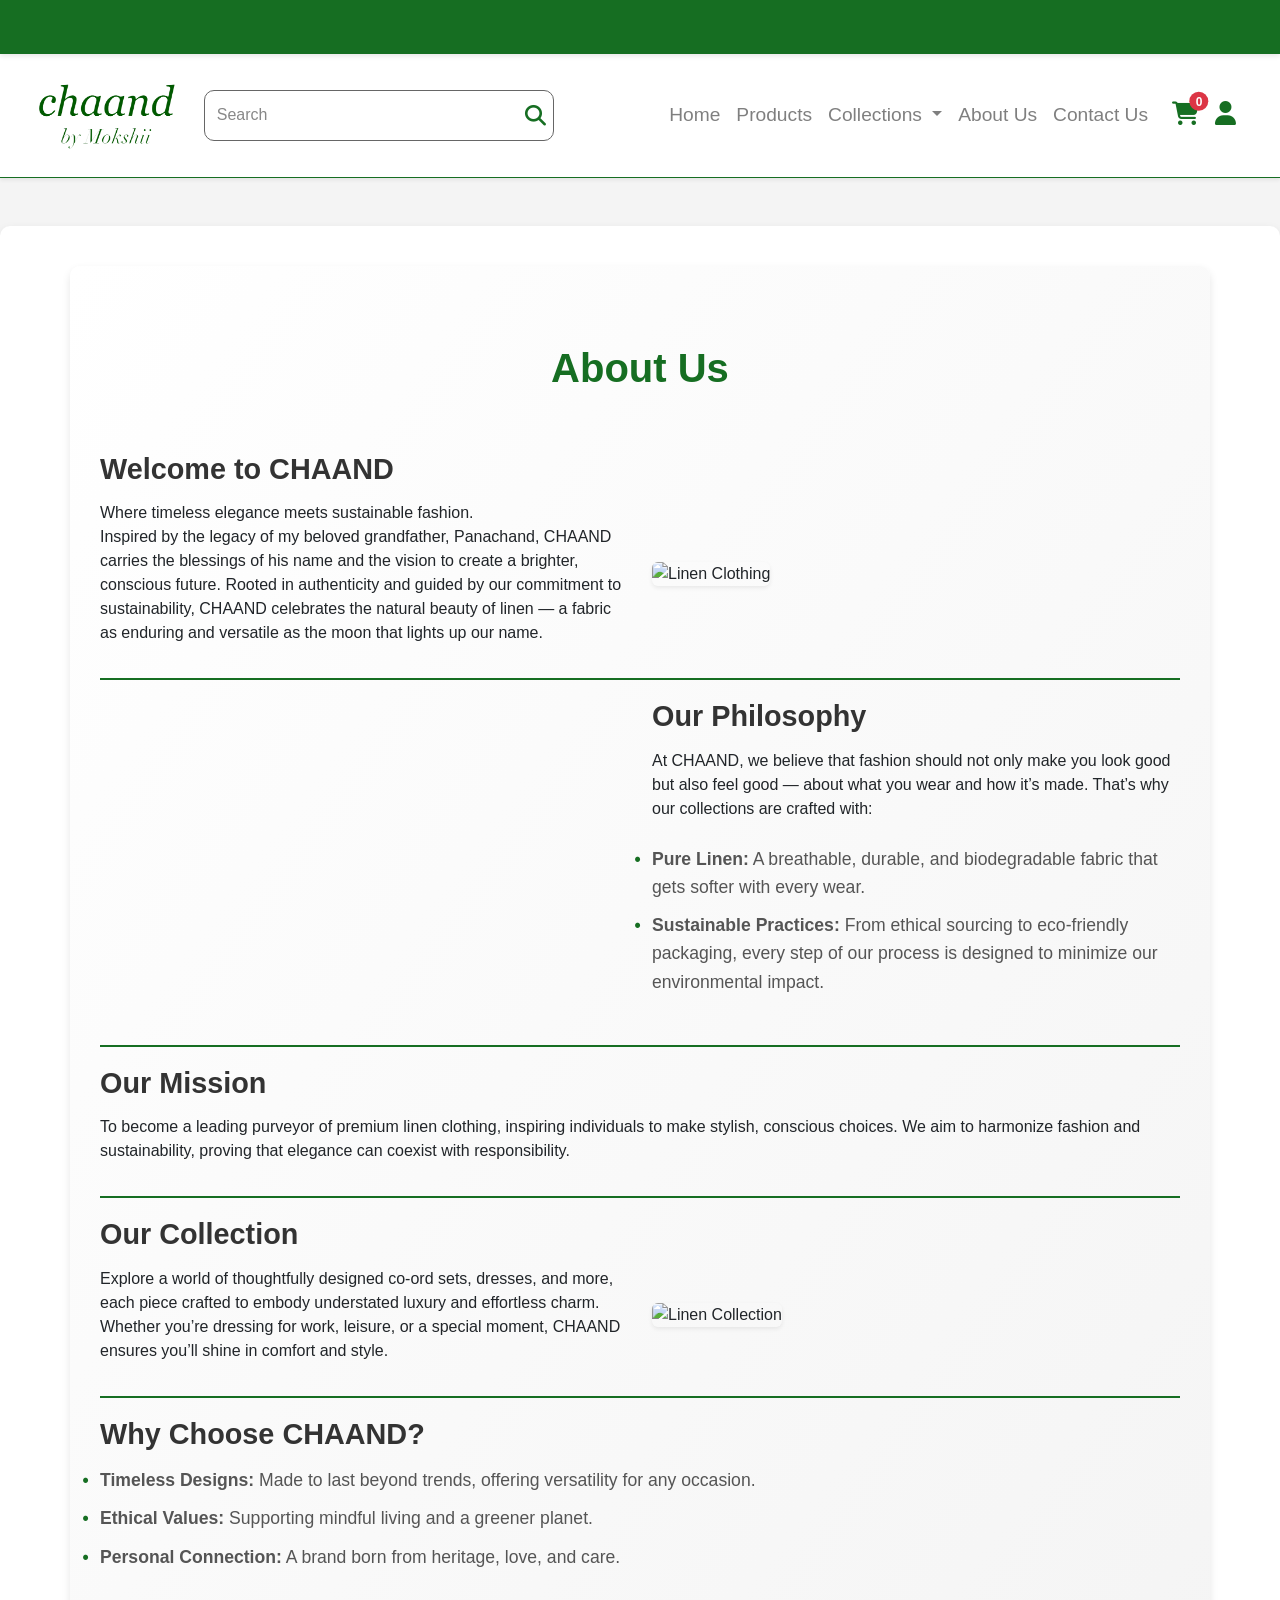
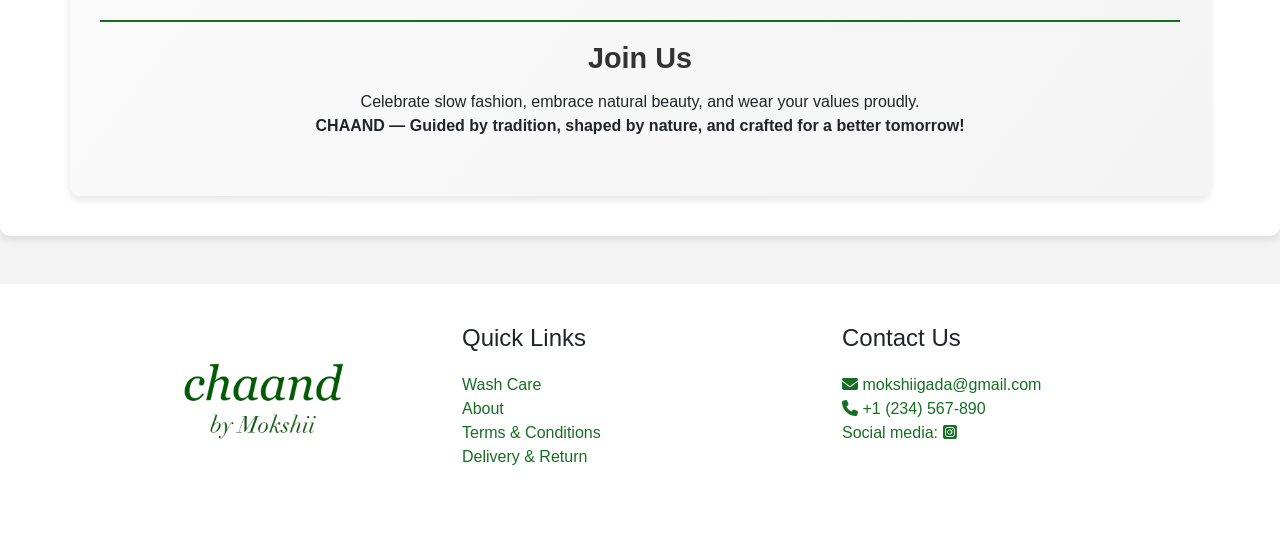
==== commit 72db40e8: "twentyone" ====
--- a/about_us.html
+++ b/about_us.html
@@ -10,6 +10,8 @@
 
         <link rel="stylesheet" href="./CSS/about_us.css">
 
+        <link rel="shortcut icon" href="./images/favicon.png" type="image/x-icon">
+
 </head>
 <body>
     <!-- Marquee container -->
@@ -39,10 +41,10 @@
             <div class="collapse navbar-collapse content_bar order-2" id="navbarContent">
                 <ul class="navbar-nav ms-auto mb-2 mb-lg-0">
                     <li class="nav-item">
-                        <a class="nav-link" href="#">Home</a>
-                    </li>
-                    <li class="nav-item">
-                        <a class="nav-link" href="#">Products</a>
+                        <a class="nav-link" href="index.html">Home</a>
+                    </li>
+                    <li class="nav-item">
+                        <a class="nav-link" href="product.html">Products</a>
                     </li>
                     <li class="nav-item dropdown">
                         <a class="nav-link dropdown-toggle" href="#" id="collectionsDropdown" role="button" data-bs-toggle="dropdown" aria-expanded="false">
@@ -56,7 +58,7 @@
                         <a class="nav-link" href="#">About Us</a>
                     </li>
                     <li class="nav-item">
-                        <a class="nav-link" href="#">Contact Us</a>
+                        <a class="nav-link" href="contact_us.html">Contact Us</a>
                     </li>
                 </ul>
             </div>
@@ -107,17 +109,17 @@
             <h2 class="tnc-h"></h2>
 
             <section class="mb-4 py-1">
-                <h2 class="about-sub-h">Our Philosophy</h2>
                 <div class="row align-items-center">
                     <div class="col-md-6 order-md-2">
+                        <h2 class="about-sub-h">Our Philosophy</h2>         
                         <div>At CHAAND, we believe that fashion should not only make you look good but also feel good — about what you wear and how it’s made. That’s why our collections are crafted with:</div>
                         <ul class="list-unstyled tnc"><br>
                             <li><strong>Pure Linen:</strong> A breathable, durable, and biodegradable fabric that gets softer with every wear.</li>
                             <li><strong>Sustainable Practices:</strong> From ethical sourcing to eco-friendly packaging, every step of our process is designed to minimize our environmental impact.</li>
                         </ul>
                     </div>
-                    <div class="col-md-6 order-md-1">
-                        <img src="images/footer_lgo.png" alt="Sustainability Practices" class="img-fluid rounded shadow-sm">
+                    <div class="col-md-6 order-md-1 our_philosophy">
+                        <video src="./images/philosophy.mp4" autoplay muted loop></video>
                     </div>
                 </div>
             </section>
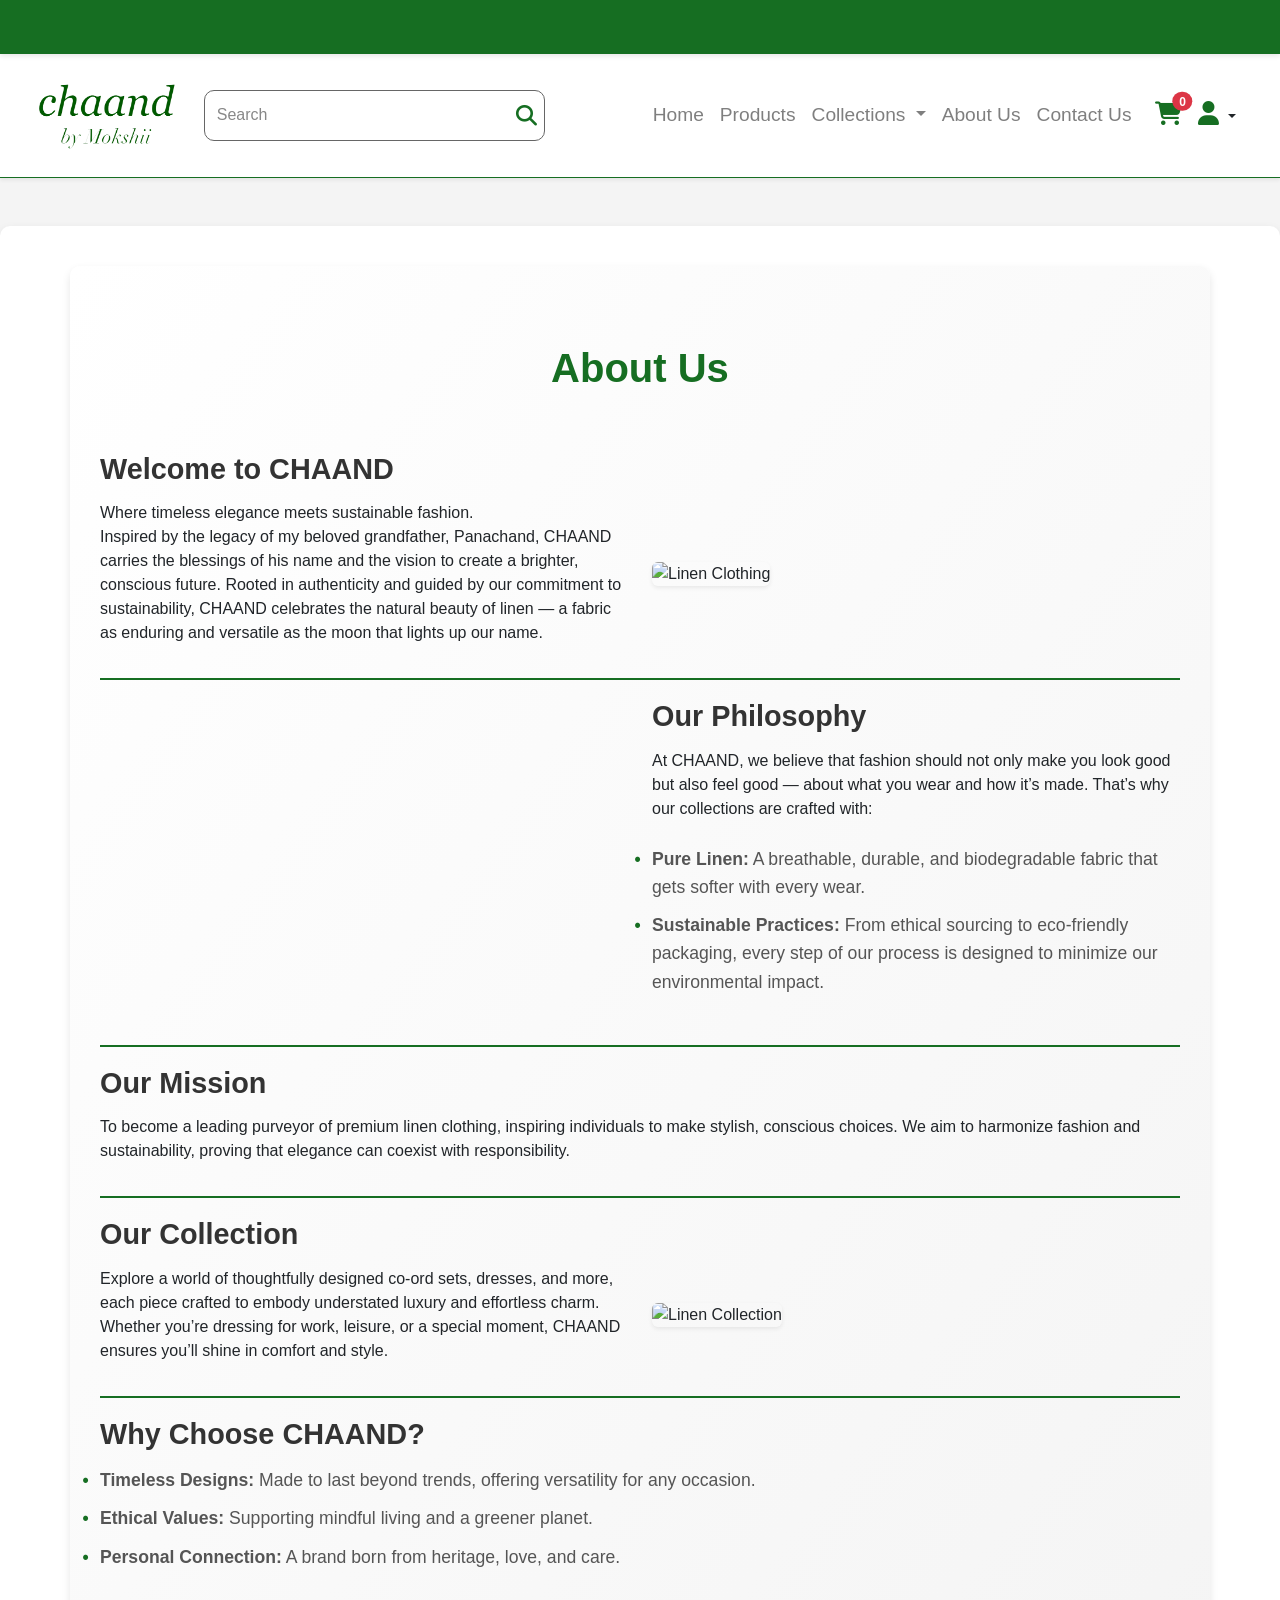
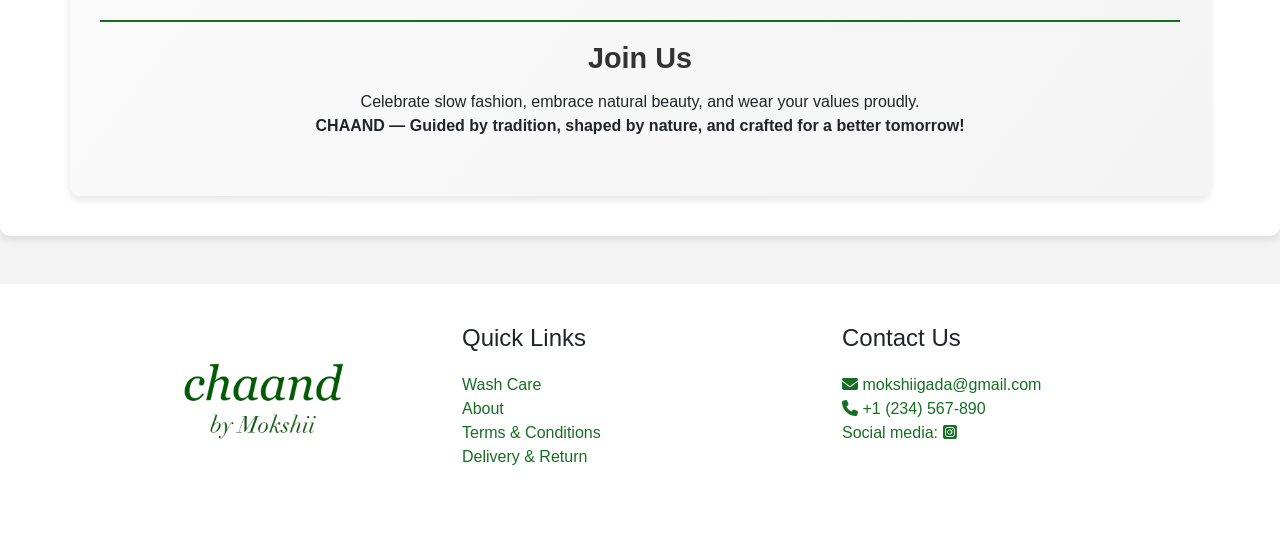
==== commit 181bfd59: "twentyfour" ====
--- a/about_us.html
+++ b/about_us.html
@@ -55,7 +55,7 @@
                         </ul>
                     </li>
                     <li class="nav-item">
-                        <a class="nav-link" href="#">About Us</a>
+                        <a class="nav-link" href="about_us.html">About Us</a>
                     </li>
                     <li class="nav-item">
                         <a class="nav-link" href="contact_us.html">Contact Us</a>
@@ -65,27 +65,39 @@
         
             <!-- desktop view -->
             <div class="icon-bar d-none d-lg-flex align-items-center ms-lg-3 order-2">
-                <a href="/cart" class="nav-link position-relative me-3">
+                <a href="my_cart.html" class="nav-link position-relative me-3">
                     <i class="fa fa-shopping-cart"></i>
                     <span class="position-absolute top-0 start-100 translate-middle badge rounded-pill bg-danger">0</span>
                 </a>
-                <a href="/account" class="nav-link">
-                    <i class="fa fa-user"></i>
-                </a>
+                <div class="dropdown">
+                    <a href="#" class="nav-link dropdown-toggle" id="userDropdown" role="button" data-bs-toggle="dropdown" aria-expanded="false">
+                        <i class="fa fa-user"></i>
+                    </a>
+                    <ul class="dropdown-menu" aria-labelledby="userDropdown" style="left: auto; right: 0;">
+                        <li><a href="my_acc_dashboard.html" class="dropdown-item">My Account</a></li>
+                        <li><a href="login.html" class="dropdown-item">Login</a></li>
+                    </ul>
+                </div>
             </div>
         
             <!-- mobile view -->
             <div class="icon-bar d-flex d-lg-none align-items-center order-1 ms-auto">
-                <a href="/cart" class="nav-link position-relative me-3">
+                <a href="my_cart.html" class="nav-link position-relative me-3">
                     <i class="fa fa-shopping-cart"></i>
                     <span class="position-absolute top-0 start-100 translate-middle badge rounded-pill bg-danger">0</span>
                 </a>
-                <a href="/account" class="nav-link">
-                    <i class="fa fa-user"></i>
-                </a>
-            </div>
-        </div>
-        
+                <div class="dropdown">
+                    <a href="#" class="nav-link dropdown-toggle" id="userDropdown" role="button" data-bs-toggle="dropdown" aria-expanded="false">
+                        <i class="fa fa-user"></i>
+                    </a>
+                    <ul class="dropdown-menu" aria-labelledby="userDropdown" style="left: auto; right: 0;">
+                        <li><a href="my_acc_dashboard.html" class="dropdown-item">My Account</a></li>
+                        <li><a href="login.html" class="dropdown-item">Login</a></li>
+
+                    </ul>
+                </div>
+            </div>
+        </div> 
     </nav>
 
     <main class="container-fluid my-5 container-main">
